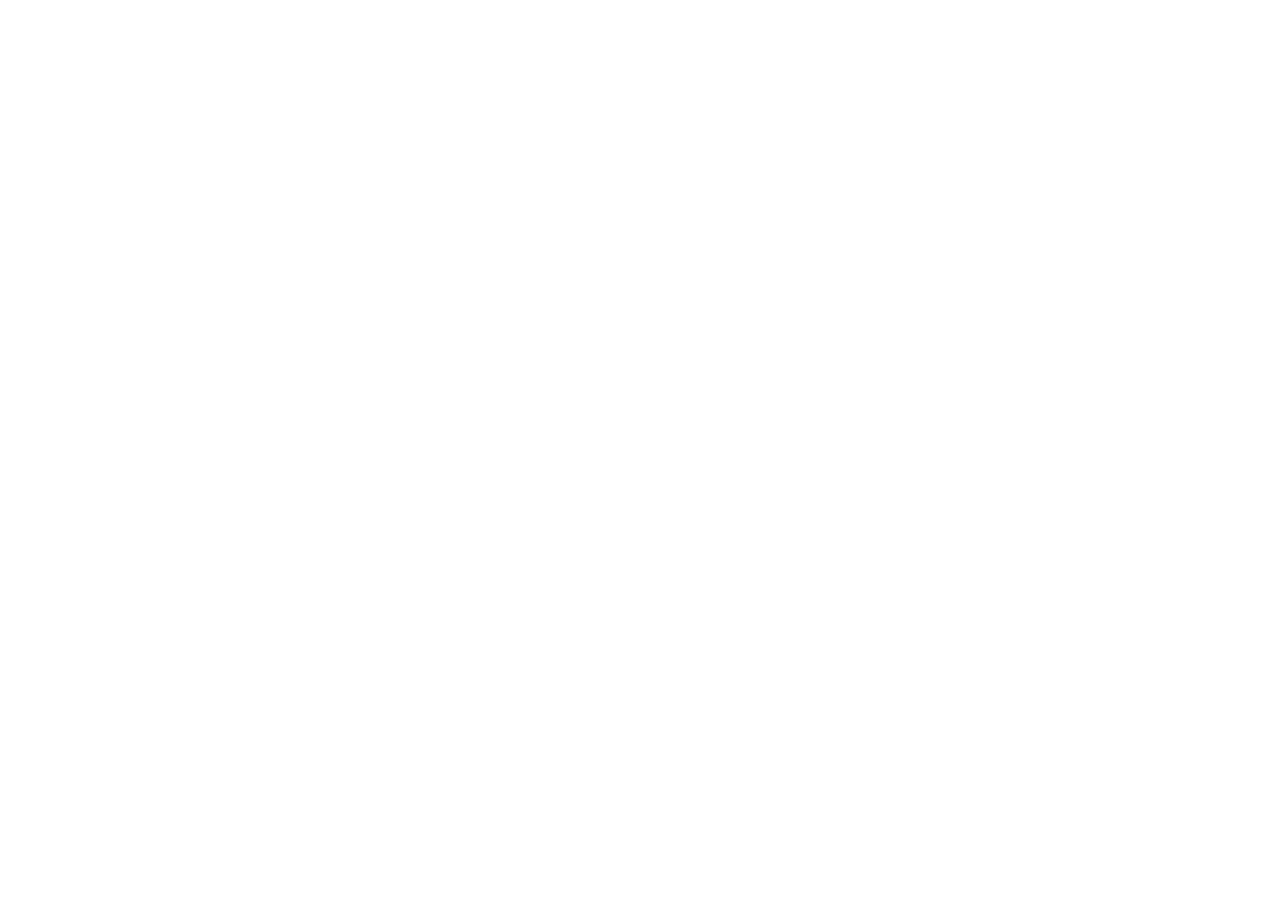
==== index.html @ 8d852d7c "primer commit" ====
<!DOCTYPE html>
<html lang="en">
<head>
    <meta charset="UTF-8">
    <meta http-equiv="X-UA-Compatible" content="IE=edge">
    <meta name="viewport" content="width=device-width, initial-scale=1.0">
    <title>Document</title>
</head>
<body>
    
</body>
</html>
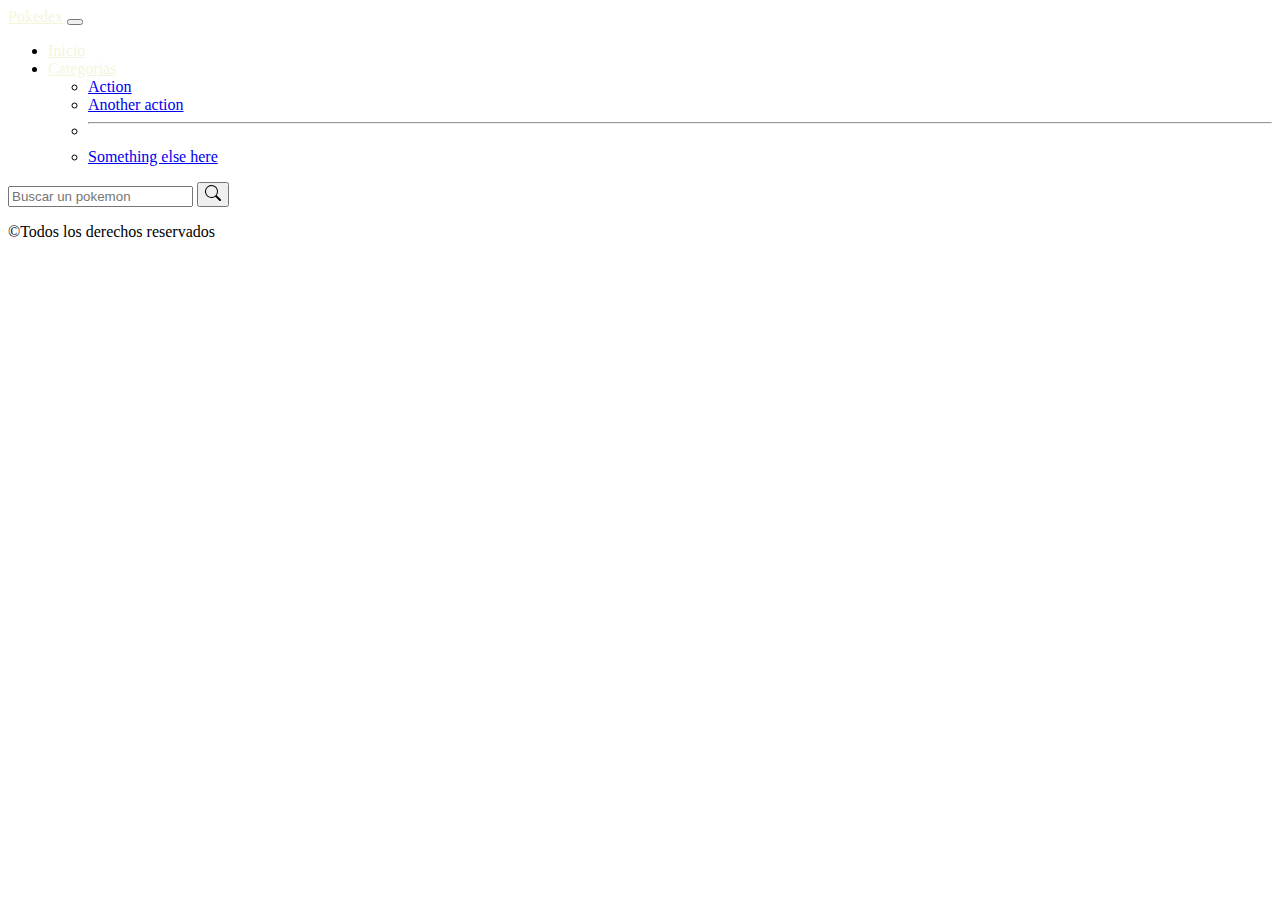
==== commit 68fb60a0: "codigo del navbar y el footer" ====
--- a/index.html
+++ b/index.html
@@ -1,12 +1,97 @@
 <!DOCTYPE html>
-<html lang="en">
-<head>
-    <meta charset="UTF-8">
-    <meta http-equiv="X-UA-Compatible" content="IE=edge">
-    <meta name="viewport" content="width=device-width, initial-scale=1.0">
-    <title>Document</title>
-</head>
-<body>
-    
-</body>
-</html>+<html lang="es">
+  <head>
+    <meta charset="UTF-8" />
+    <meta http-equiv="X-UA-Compatible" content="IE=edge" />
+    <meta name="viewport" content="width=device-width, initial-scale=1.0" />
+    <meta class="author" content="florencia palma" />
+    <meta class="keywords" content="pokemon, sitio informativo, animacion" />
+    <meta class="description" content="sitio informativo sobre pokemones" />
+    <link
+      href="https://cdn.jsdelivr.net/npm/bootstrap@5.2.0-beta1/dist/css/bootstrap.min.css"
+      rel="stylesheet"
+      integrity="sha384-0evHe/X+R7YkIZDRvuzKMRqM+OrBnVFBL6DOitfPri4tjfHxaWutUpFmBp4vmVor"
+      crossorigin="anonymous"
+    />
+    <link rel="stylesheet" href="style.css/style.css" />
+    <title>Pokedex</title>
+  </head>
+  <body>
+    <header>
+      <nav class="navbar navbar-expand-lg bg-danger">
+        <div class="container-fluid">
+          <a class="navbar-brand nav-color nav-link-active" href="#">Pokedex</a>
+          <button
+            class="navbar-toggler"
+            type="button"
+            data-bs-toggle="collapse"
+            data-bs-target="#navbarSupportedContent"
+            aria-controls="navbarSupportedContent"
+            aria-expanded="false"
+            aria-label="Toggle navigation"
+          >
+            <span class="navbar-toggler-icon"></span>
+          </button>
+          <div class="collapse navbar-collapse" id="navbarSupportedContent">
+            <ul class="navbar-nav me-auto mb-2 mb-lg-0">
+              <li class="nav-item">
+                <a class="nav-link nav-color" href="#">Inicio</a>
+              </li>
+              <li class="nav-item dropdown">
+                <a
+                  class="nav-link dropdown-toggle nav-color"
+                  href="#"
+                  id="navbarDropdown"
+                  role="button"
+                  data-bs-toggle="dropdown"
+                  aria-expanded="false"
+                >
+                  Categorias
+                </a>
+                <ul class="dropdown-menu" aria-labelledby="navbarDropdown">
+                  <li><a class="dropdown-item" href="#">Action</a></li>
+                  <li><a class="dropdown-item" href="#">Another action</a></li>
+                  <li><hr class="dropdown-divider" /></li>
+                  <li>
+                    <a class="dropdown-item" href="#">Something else here</a>
+                  </li>
+                </ul>
+              </li>
+            </ul>
+            <form class="d-flex" role="search">
+              <input
+                class="form-control me-2"
+                type="search"
+                placeholder="Buscar un pokemon"
+                aria-label="Search"
+              />
+              <button class="btn btn-outline-light" type="submit">
+                <svg
+                  xmlns="http://www.w3.org/2000/svg"
+                  width="16"
+                  height="16"
+                  fill="currentColor"
+                  class="bi bi-search"
+                  viewBox="0 0 16 16"
+                >
+                  <path
+                    d="M11.742 10.344a6.5 6.5 0 1 0-1.397 1.398h-.001c.03.04.062.078.098.115l3.85 3.85a1 1 0 0 0 1.415-1.414l-3.85-3.85a1.007 1.007 0 0 0-.115-.1zM12 6.5a5.5 5.5 0 1 1-11 0 5.5 5.5 0 0 1 11 0z"
+                  />
+                </svg>
+              </button>
+            </form>
+          </div>
+        </div>
+      </nav>
+    </header>
+    <main></main>
+    <footer class="bg-dark p-4 text-center">
+        <p class="text-light fs-5">&copy;Todos los derechos reservados</p>        
+    </footer>
+    <script
+      src="https://cdn.jsdelivr.net/npm/bootstrap@5.2.0-beta1/dist/js/bootstrap.bundle.min.js"
+      integrity="sha384-pprn3073KE6tl6bjs2QrFaJGz5/SUsLqktiwsUTF55Jfv3qYSDhgCecCxMW52nD2"
+      crossorigin="anonymous"
+    ></script>
+  </body>
+</html>
--- a/style.css/style.css
+++ b/style.css/style.css
@@ -0,0 +1,3 @@
+.nav-color{
+    color: beige;
+}
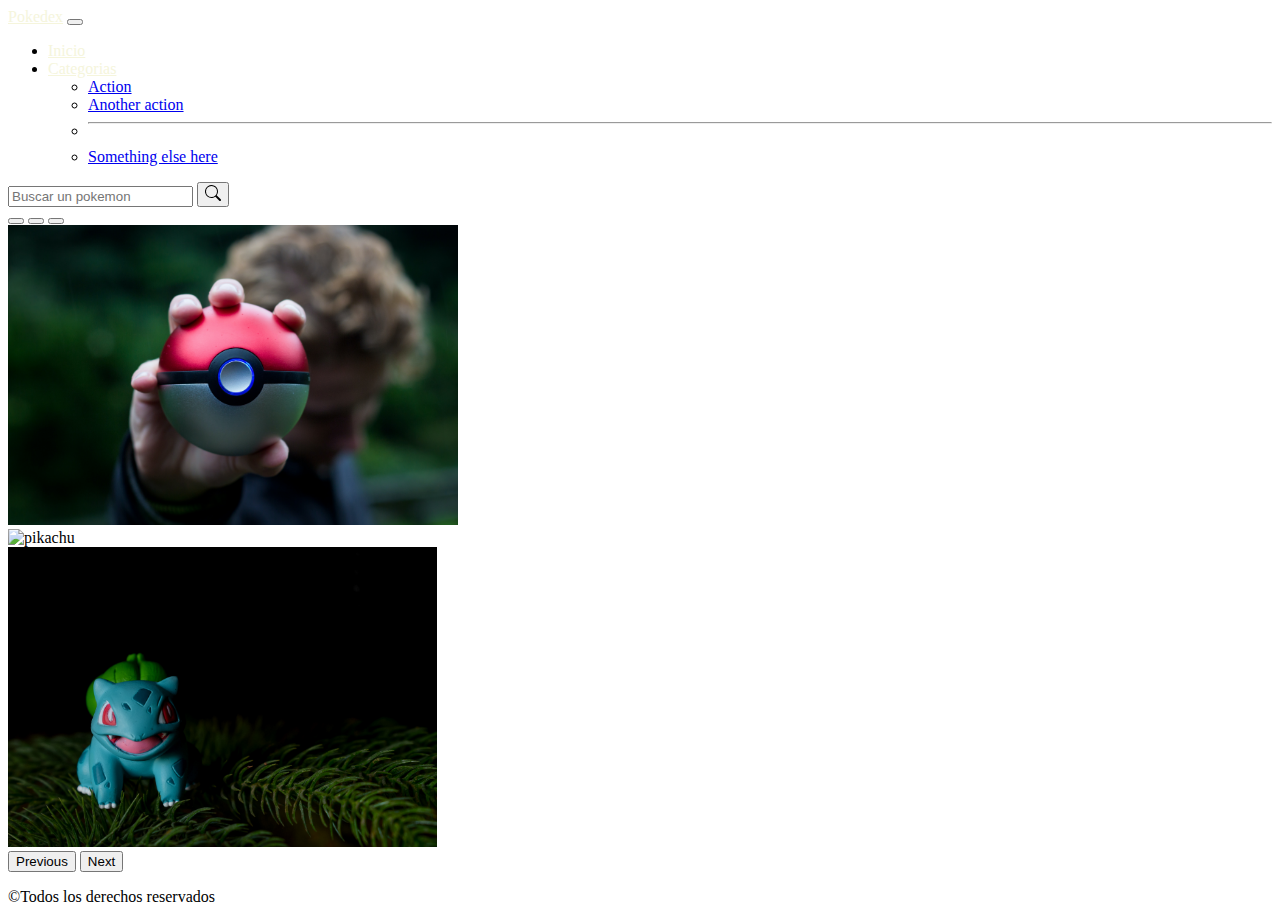
==== commit 7cee64be: "slider y carpetas css e img" ====
--- a/index.html
+++ b/index.html
@@ -84,9 +84,71 @@
         </div>
       </nav>
     </header>
-    <main></main>
+    <main>
+      <!-- slider -->
+      <section class="container mt-3 mb-4">
+        <div
+        id="carouselPokemon"
+        class="carousel slide"
+        data-bs-ride="true"
+      >
+        <div class="carousel-indicators">
+          <button
+            type="button"
+            data-bs-target="#carouselPokemon"
+            data-bs-slide-to="0"
+            class="active"
+            aria-current="true"
+            aria-label="Slide 1"
+          ></button>
+          <button
+            type="button"
+            data-bs-target="#carouselPokemon"
+            data-bs-slide-to="1"
+            aria-label="Slide 2"
+          ></button>
+          <button
+            type="button"
+            data-bs-target="#carouselPokemon"
+            data-bs-slide-to="2"
+            aria-label="Slide 3"
+          ></button>
+        </div>
+        <div class="carousel-inner">
+          <div class="carousel-item active">
+            <img src="img/pexels-vincent-ma-janssen-1310847 (1).jpg" class="d-block w-100" alt="fan" />
+          </div>
+          <div class="carousel-item">
+            <img src="img/pexels-mentatdgt-1049622.jpg" class="d-block w-100" alt="pikachu" />
+          </div>
+          <div class="carousel-item">
+            <img src="img/pexels-abhishek-rana-4188296.jpg" class="d-block w-100" alt="abhishek" />
+          </div>
+        </div>
+        <button
+          class="carousel-control-prev"
+          type="button"
+          data-bs-target="#carouselPokemon"
+          data-bs-slide="prev"
+        >
+          <span class="carousel-control-prev-icon" aria-hidden="true"></span>
+          <span class="visually-hidden">Previous</span>
+        </button>
+        <button
+          class="carousel-control-next"
+          type="button"
+          data-bs-target="#carouselPokemon"
+          data-bs-slide="next"
+        >
+          <span class="carousel-control-next-icon" aria-hidden="true"></span>
+          <span class="visually-hidden">Next</span>
+        </button>
+      </div>
+      </section>
+     
+    </main>
     <footer class="bg-dark p-4 text-center">
-        <p class="text-light fs-5">&copy;Todos los derechos reservados</p>        
+      <p class="text-light fs-5">&copy;Todos los derechos reservados</p>
     </footer>
     <script
       src="https://cdn.jsdelivr.net/npm/bootstrap@5.2.0-beta1/dist/js/bootstrap.bundle.min.js"
--- a/style.css/style.css
+++ b/style.css/style.css
@@ -1,3 +1,7 @@
 .nav-color{
     color: beige;
 }
+.carousel-inner img{
+    object-fit: cover;
+    height: 300px;
+}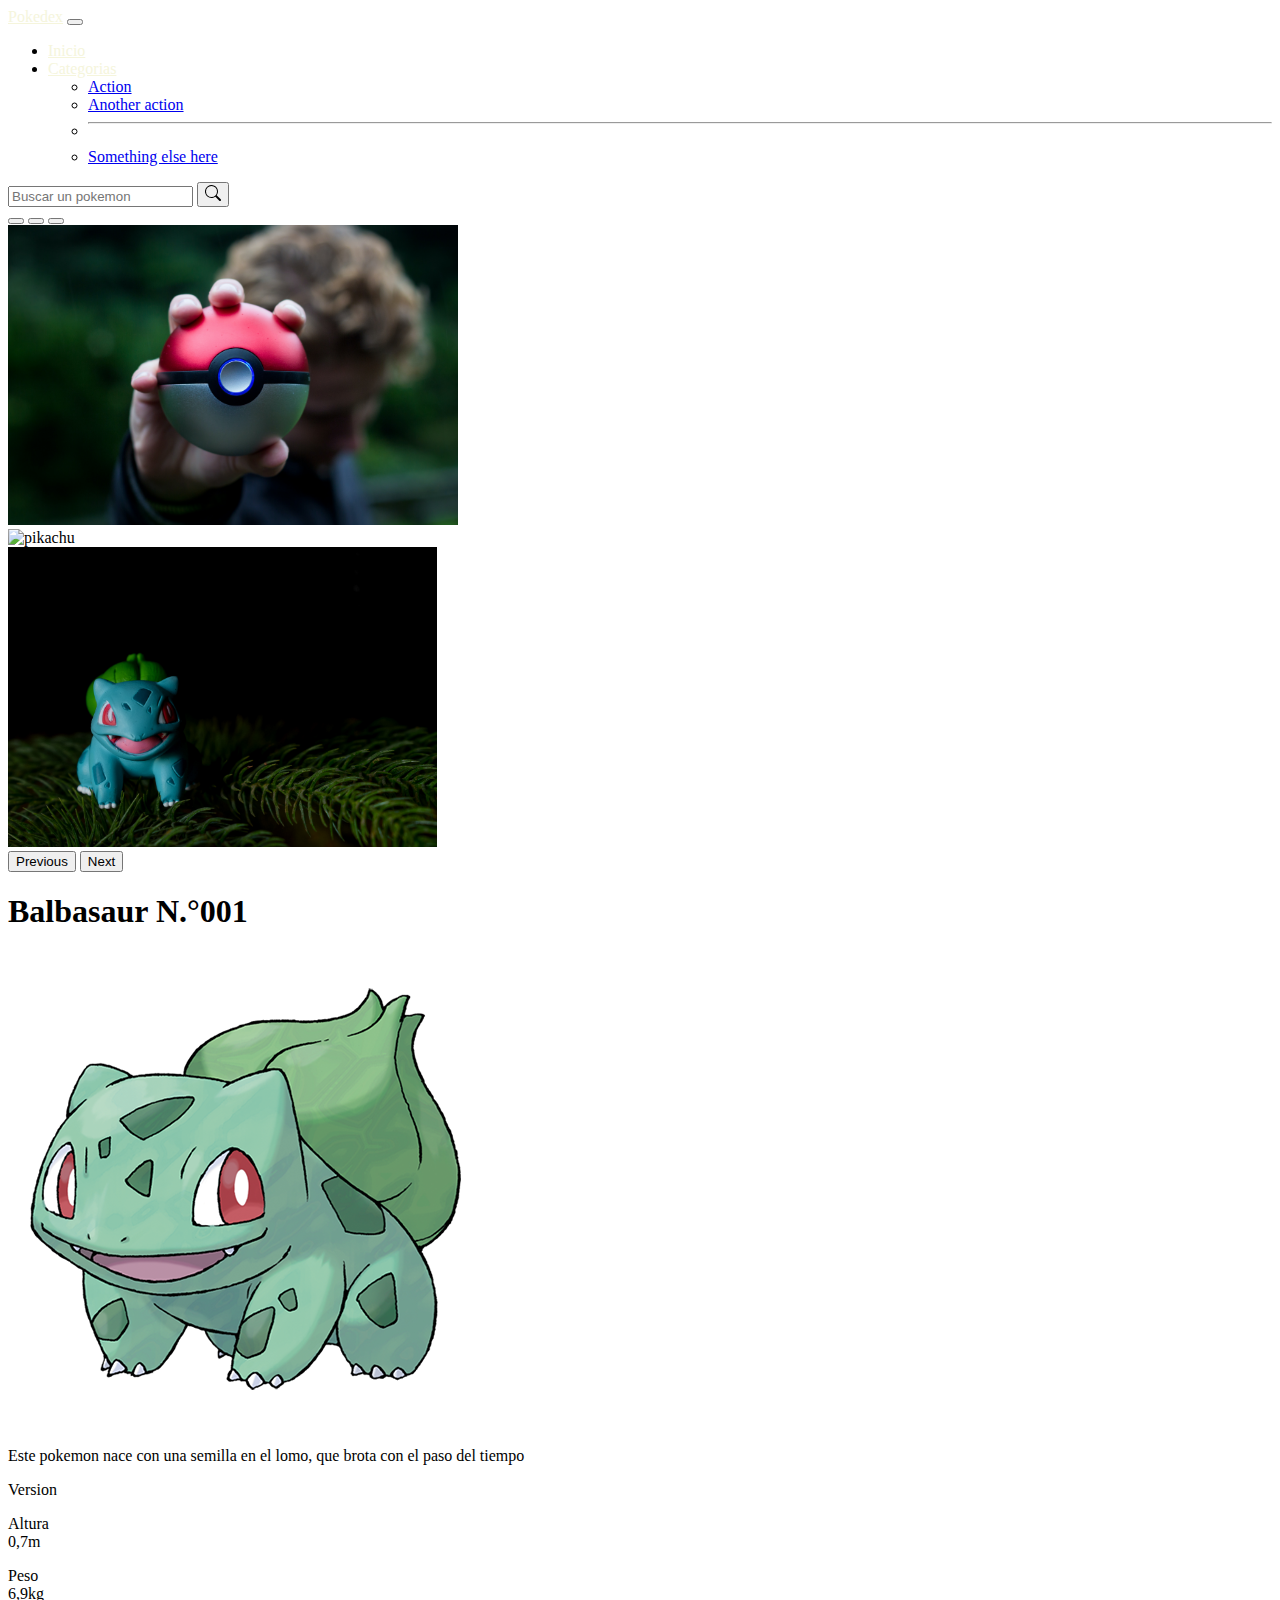
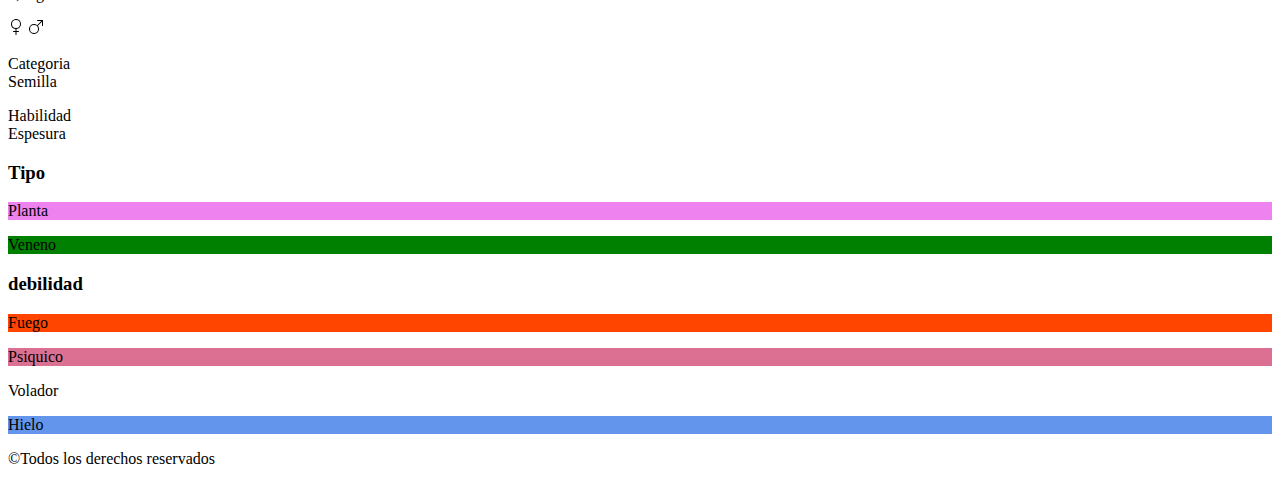
==== commit 233caba3: "maquetado primera seccion de detalle pokemon" ====
--- a/index.html
+++ b/index.html
@@ -20,7 +20,9 @@
     <header>
       <nav class="navbar navbar-expand-lg bg-danger">
         <div class="container-fluid">
-          <a class="navbar-brand nav-color nav-link-active" href="#">Pokedex</a>
+          <a class="navbar-brand nav-color nav-link-active" href="index.html"
+            >Pokedex</a
+          >
           <button
             class="navbar-toggler"
             type="button"
@@ -35,7 +37,9 @@
           <div class="collapse navbar-collapse" id="navbarSupportedContent">
             <ul class="navbar-nav me-auto mb-2 mb-lg-0">
               <li class="nav-item">
-                <a class="nav-link nav-color" href="#">Inicio</a>
+                <a class="nav-link nav-color" href="pages/inicio.html"
+                  >Inicio</a
+                >
               </li>
               <li class="nav-item dropdown">
                 <a
@@ -87,65 +91,149 @@
     <main>
       <!-- slider -->
       <section class="container mt-3 mb-4">
-        <div
-        id="carouselPokemon"
-        class="carousel slide"
-        data-bs-ride="true"
-      >
-        <div class="carousel-indicators">
+        <div id="carouselPokemon" class="carousel slide" data-bs-ride="true">
+          <div class="carousel-indicators">
+            <button
+              type="button"
+              data-bs-target="#carouselPokemon"
+              data-bs-slide-to="0"
+              class="active"
+              aria-current="true"
+              aria-label="Slide 1"
+            ></button>
+            <button
+              type="button"
+              data-bs-target="#carouselPokemon"
+              data-bs-slide-to="1"
+              aria-label="Slide 2"
+            ></button>
+            <button
+              type="button"
+              data-bs-target="#carouselPokemon"
+              data-bs-slide-to="2"
+              aria-label="Slide 3"
+            ></button>
+          </div>
+          <div class="carousel-inner">
+            <div class="carousel-item active">
+              <img
+                src="img/pexels-vincent-ma-janssen-1310847 (1).jpg"
+                class="d-block w-100"
+                alt="fan"
+              />
+            </div>
+            <div class="carousel-item">
+              <img
+                src="img/pexels-mentatdgt-1049622.jpg"
+                class="d-block w-100"
+                alt="pikachu"
+              />
+            </div>
+            <div class="carousel-item">
+              <img
+                src="img/pexels-abhishek-rana-4188296.jpg"
+                class="d-block w-100"
+                alt="abhishek"
+              />
+            </div>
+          </div>
           <button
+            class="carousel-control-prev"
             type="button"
             data-bs-target="#carouselPokemon"
-            data-bs-slide-to="0"
-            class="active"
-            aria-current="true"
-            aria-label="Slide 1"
-          ></button>
+            data-bs-slide="prev"
+          >
+            <span class="carousel-control-prev-icon" aria-hidden="true"></span>
+            <span class="visually-hidden">Previous</span>
+          </button>
           <button
+            class="carousel-control-next"
             type="button"
             data-bs-target="#carouselPokemon"
-            data-bs-slide-to="1"
-            aria-label="Slide 2"
-          ></button>
-          <button
-            type="button"
-            data-bs-target="#carouselPokemon"
-            data-bs-slide-to="2"
-            aria-label="Slide 3"
-          ></button>
-        </div>
-        <div class="carousel-inner">
-          <div class="carousel-item active">
-            <img src="img/pexels-vincent-ma-janssen-1310847 (1).jpg" class="d-block w-100" alt="fan" />
-          </div>
-          <div class="carousel-item">
-            <img src="img/pexels-mentatdgt-1049622.jpg" class="d-block w-100" alt="pikachu" />
-          </div>
-          <div class="carousel-item">
-            <img src="img/pexels-abhishek-rana-4188296.jpg" class="d-block w-100" alt="abhishek" />
-          </div>
-        </div>
-        <button
-          class="carousel-control-prev"
-          type="button"
-          data-bs-target="#carouselPokemon"
-          data-bs-slide="prev"
-        >
-          <span class="carousel-control-prev-icon" aria-hidden="true"></span>
-          <span class="visually-hidden">Previous</span>
-        </button>
-        <button
-          class="carousel-control-next"
-          type="button"
-          data-bs-target="#carouselPokemon"
-          data-bs-slide="next"
-        >
-          <span class="carousel-control-next-icon" aria-hidden="true"></span>
-          <span class="visually-hidden">Next</span>
-        </button>
+            data-bs-slide="next"
+          >
+            <span class="carousel-control-next-icon" aria-hidden="true"></span>
+            <span class="visually-hidden">Next</span>
+          </button>
+        </div>
+      </section>
+      <h1>Balbasaur <span class="text-secondary"> N.°001</span></h1>
+      <div class="row pokemon-info">
+        <div class="col-sm-12 col-md-6">
+          <img src="/img/bulbasaur.png" alt="bulbasaur" />
+        </div>
+        <div class="card col-sm-12 col-md-6">
+          <p>
+            Este pokemon nace con una semilla en el lomo, que brota con el paso
+            del tiempo
+          </p>
+          <div class="bg-primary text-light rounded">
+            <div class="card-header">Version</div>
+            <div class="card-body d-flex justify-content-around">
+                <div>
+                    <p>
+                        Altura <br />
+                        0,7m
+                      </p>
+                      <p>
+                        Peso <br />
+                        6,9kg
+                      </p>
+                      <p>
+                        <svg
+                          xmlns="http://www.w3.org/2000/svg"
+                          width="16"
+                          height="16"
+                          fill="currentColor"
+                          class="bi bi-gender-female"
+                          viewBox="0 0 16 16"
+                        >
+                          <path
+                            fill-rule="evenodd"
+                            d="M8 1a4 4 0 1 0 0 8 4 4 0 0 0 0-8zM3 5a5 5 0 1 1 5.5 4.975V12h2a.5.5 0 0 1 0 1h-2v2.5a.5.5 0 0 1-1 0V13h-2a.5.5 0 0 1 0-1h2V9.975A5 5 0 0 1 3 5z"
+                          />
+                        </svg>
+                        <svg
+                          xmlns="http://www.w3.org/2000/svg"
+                          width="16"
+                          height="16"
+                          fill="currentColor"
+                          class="bi bi-gender-male"
+                          viewBox="0 0 16 16"
+                        >
+                          <path
+                            fill-rule="evenodd"
+                            d="M9.5 2a.5.5 0 0 1 0-1h5a.5.5 0 0 1 .5.5v5a.5.5 0 0 1-1 0V2.707L9.871 6.836a5 5 0 1 1-.707-.707L13.293 2H9.5zM6 6a4 4 0 1 0 0 8 4 4 0 0 0 0-8z"
+                          />
+                        </svg>
+                      </p>
+                </div>
+                <div>
+                    <p>
+                        Categoria <br />
+                        Semilla
+                      </p>
+                      <p>
+                        Habilidad <br />
+                        Espesura
+                      </p>
+                </div> 
+            </div>
+          </div>
+          <div>
+            <h3>Tipo</h3>
+            <p class="badge badge-planta">Planta</p>
+            <p class="badge badge-veneno">Veneno</p>
+            <h3>debilidad</h3>
+            <p class="badge badge-fuego">Fuego</p>
+            <p class="badge badge-psiquico">Psiquico</p>
+            <p class="badge bg-secondary">Volador</p>
+            <p class="badge badge-agua">Hielo</p>
+          </div>
+        </div>
       </div>
-      </section>
-     
+
+      <section></section>
     </main>
     <footer class="bg-dark p-4 text-center">
       <p class="text-light fs-5">&copy;Todos los derechos reservados</p>
--- a/style.css/style.css
+++ b/style.css/style.css
@@ -4,4 +4,19 @@
 .carousel-inner img{
     object-fit: cover;
     height: 300px;
+}
+.badge-fuego{
+    background-color: orangered;
+}
+.badge-agua{
+    background-color: cornflowerblue;
+}
+.badge-veneno{
+    background-color: green;
+}
+.badge-planta{
+    background-color: violet;
+}
+.badge-psiquico{
+    background-color: palevioletred;
 }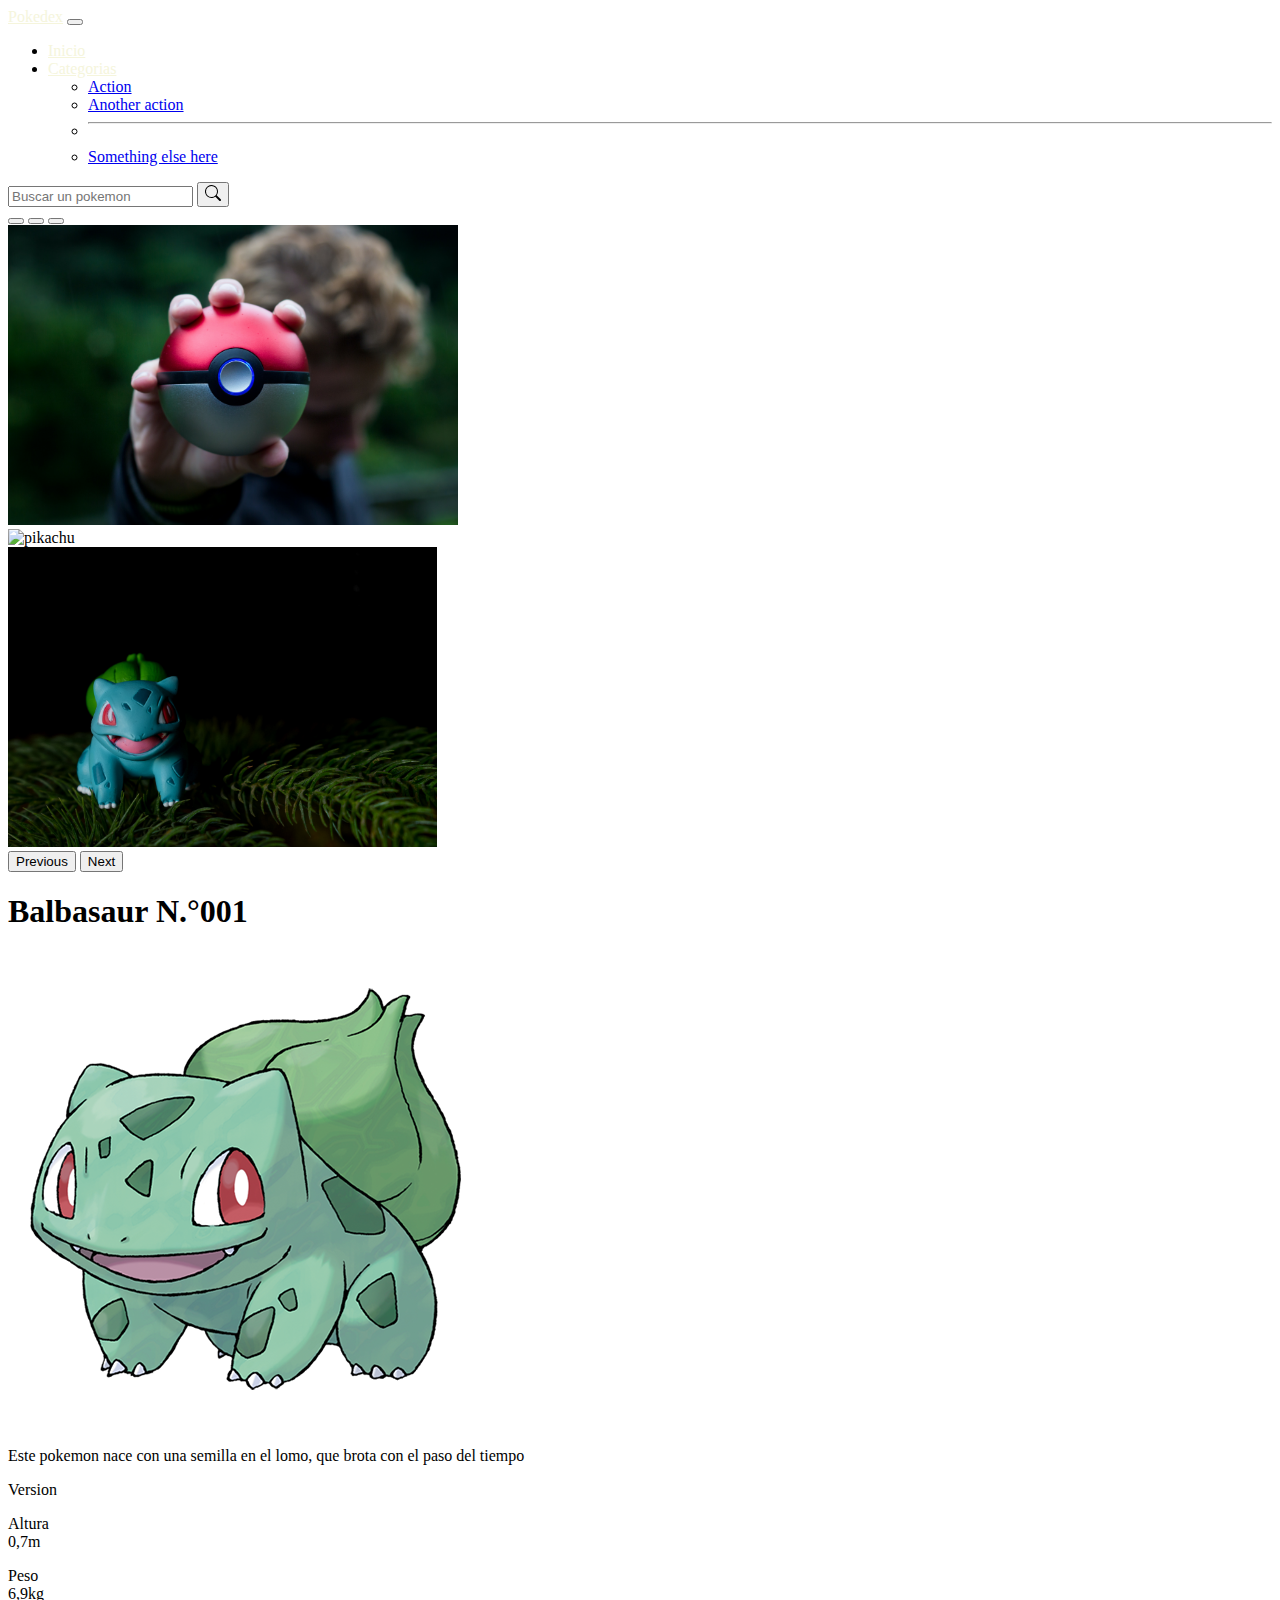
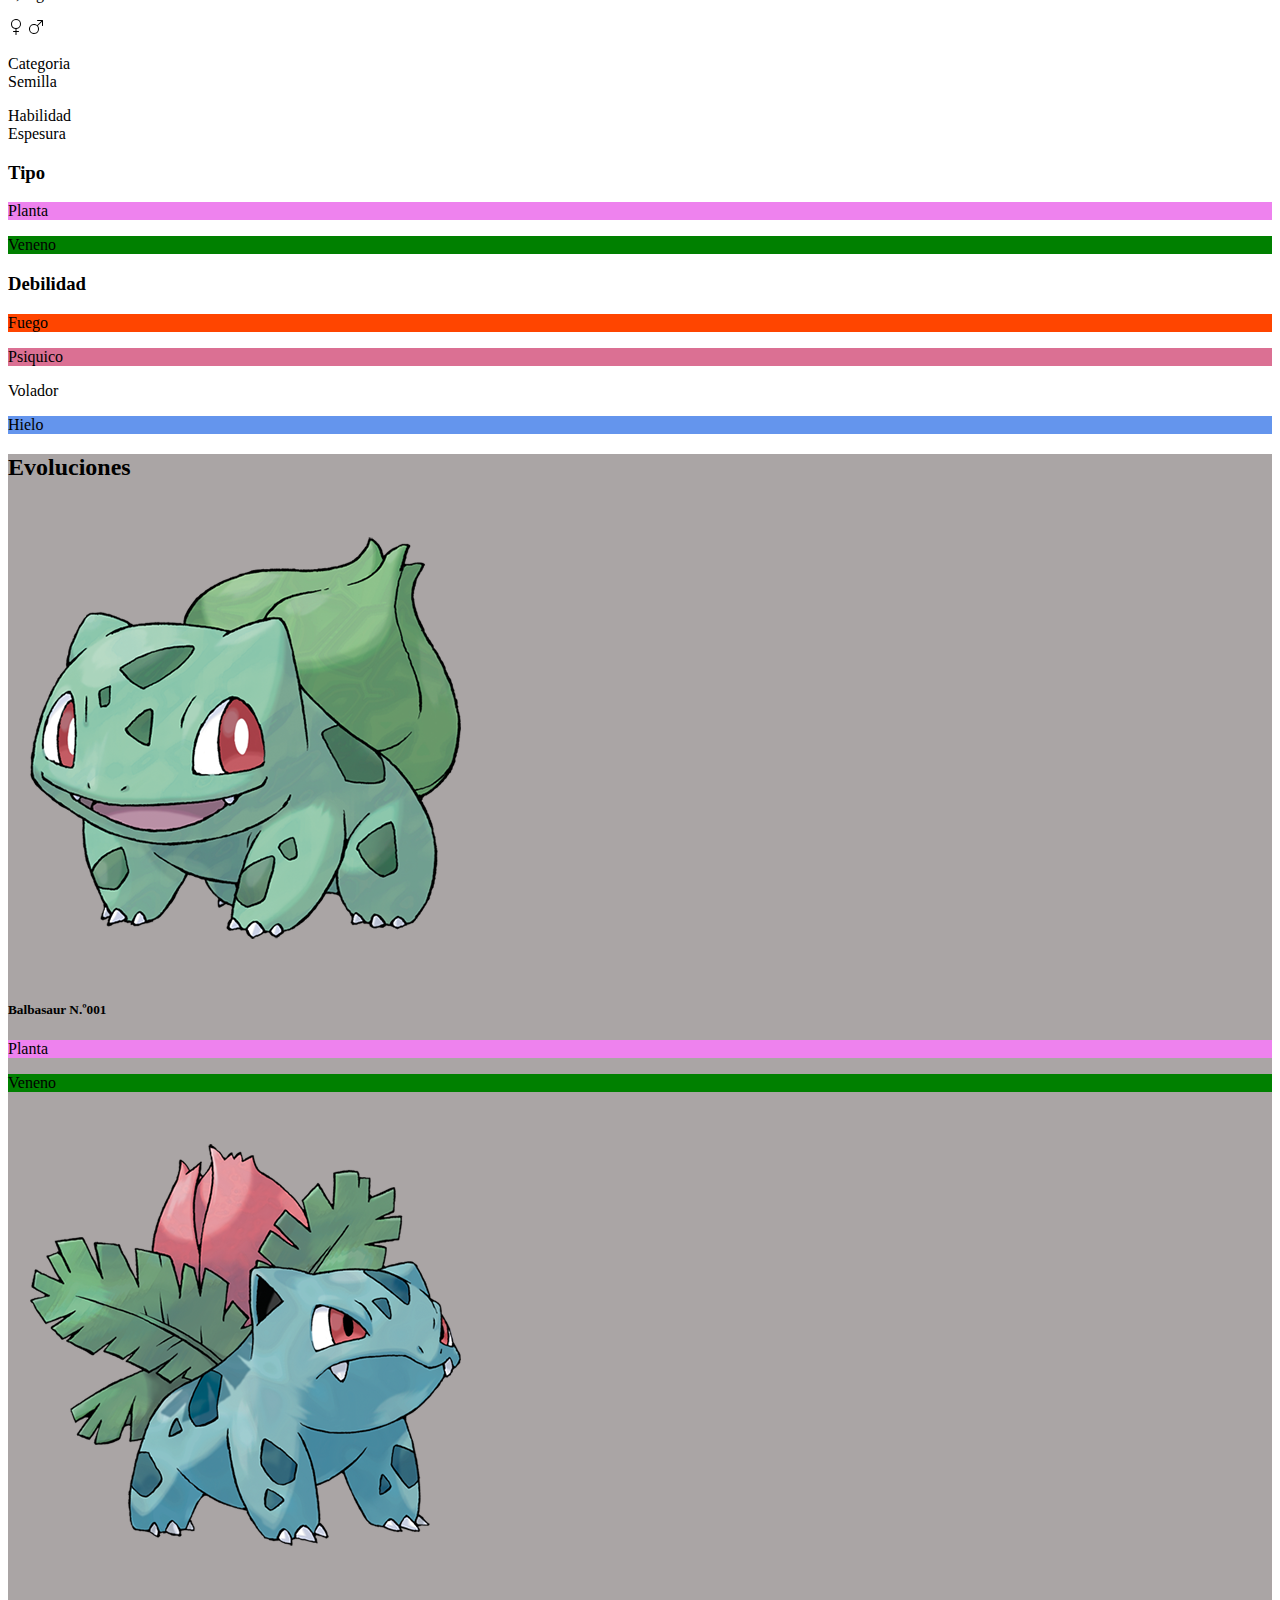
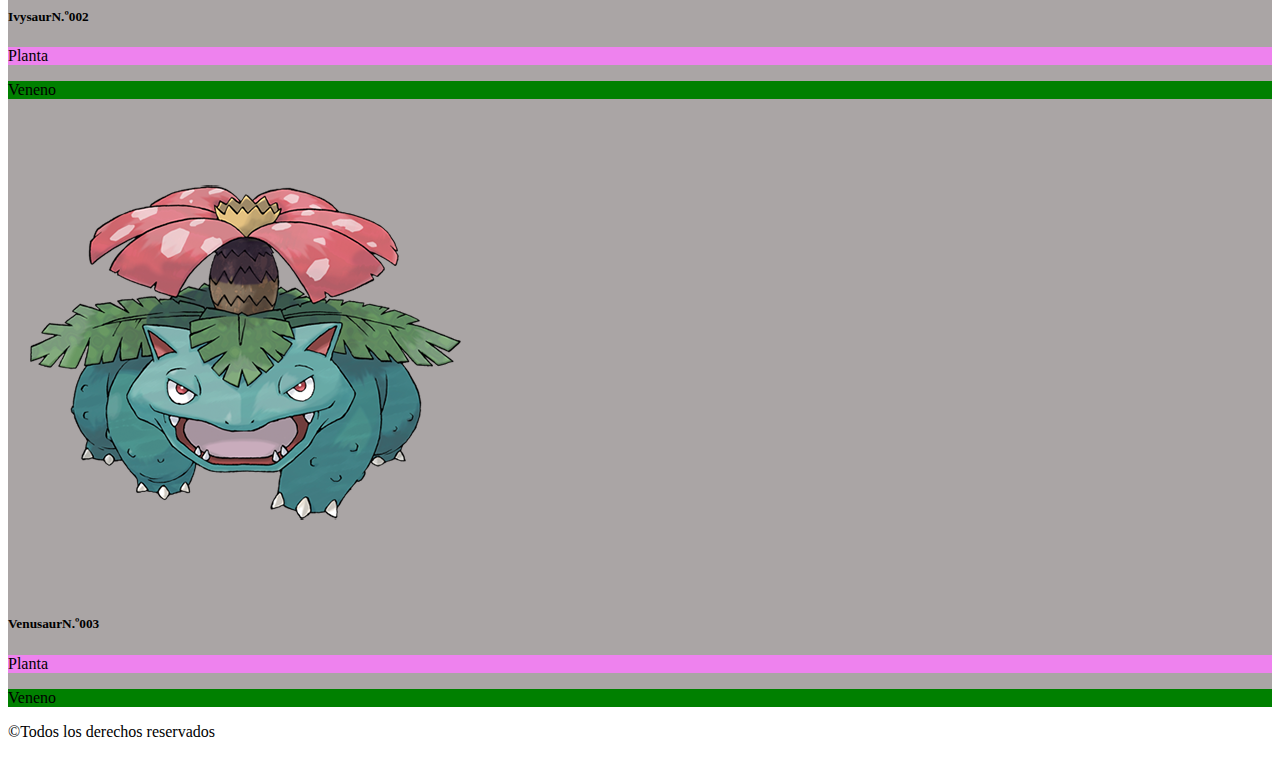
==== commit 9e5fd573: "codigo pagina de informacion de pokemon" ====
--- a/index.html
+++ b/index.html
@@ -157,85 +157,121 @@
           </button>
         </div>
       </section>
-      <h1>Balbasaur <span class="text-secondary"> N.°001</span></h1>
-      <div class="row pokemon-info">
-        <div class="col-sm-12 col-md-6">
-          <img src="/img/bulbasaur.png" alt="bulbasaur" />
+      <section class="container border border-secondary rounded">
+        <h1 class="text-center mb-5 mt-3">Balbasaur <span class="text-secondary"> N.°001</span></h1>
+        <div class="row pokemon-info p-3">
+          <div class="col-sm-12 col-md-6">
+            <img src="/img/bulbasaur.png" alt="bulbasaur" class="img-fluid"/>
+          </div>
+          <div class="card card-balbasaur col-sm-12 col-md-6">
+            <p>
+              Este pokemon nace con una semilla en el lomo, que brota con el paso
+              del tiempo
+            </p>
+            <div class="bg-primary text-light rounded">
+              <div class="card-header">Version</div>
+              <div class="card-body d-flex justify-content-around">
+                  <div>
+                      <p>
+                          Altura <br />
+                          0,7m
+                        </p>
+                        <p>
+                          Peso <br />
+                          6,9kg
+                        </p>
+                        <p>
+                          <svg
+                            xmlns="http://www.w3.org/2000/svg"
+                            width="16"
+                            height="16"
+                            fill="currentColor"
+                            class="bi bi-gender-female"
+                            viewBox="0 0 16 16"
+                          >
+                            <path
+                              fill-rule="evenodd"
+                              d="M8 1a4 4 0 1 0 0 8 4 4 0 0 0 0-8zM3 5a5 5 0 1 1 5.5 4.975V12h2a.5.5 0 0 1 0 1h-2v2.5a.5.5 0 0 1-1 0V13h-2a.5.5 0 0 1 0-1h2V9.975A5 5 0 0 1 3 5z"
+                            />
+                          </svg>
+                          <svg
+                            xmlns="http://www.w3.org/2000/svg"
+                            width="16"
+                            height="16"
+                            fill="currentColor"
+                            class="bi bi-gender-male"
+                            viewBox="0 0 16 16"
+                          >
+                            <path
+                              fill-rule="evenodd"
+                              d="M9.5 2a.5.5 0 0 1 0-1h5a.5.5 0 0 1 .5.5v5a.5.5 0 0 1-1 0V2.707L9.871 6.836a5 5 0 1 1-.707-.707L13.293 2H9.5zM6 6a4 4 0 1 0 0 8 4 4 0 0 0 0-8z"
+                            />
+                          </svg>
+                        </p>
+                  </div>
+                  <div>
+                      <p>
+                          Categoria <br />
+                          Semilla
+                        </p>
+                        <p>
+                          Habilidad <br />
+                          Espesura
+                        </p>
+                  </div> 
+              </div>
+            </div>
+            <div>
+              <h3 class="mt-3">Tipo</h3>
+              <p class="badge badge-planta">Planta</p>
+              <p class="badge badge-veneno">Veneno</p>
+              <h3>  Debilidad</h3>
+              <p class="badge badge-fuego">Fuego</p>
+              <p class="badge badge-psiquico">Psiquico</p>
+              <p class="badge bg-secondary">Volador</p>
+              <p class="badge badge-agua">Hielo</p>
+            </div>
+          </div>
         </div>
-        <div class="card col-sm-12 col-md-6">
-          <p>
-            Este pokemon nace con una semilla en el lomo, que brota con el paso
-            del tiempo
-          </p>
-          <div class="bg-primary text-light rounded">
-            <div class="card-header">Version</div>
-            <div class="card-body d-flex justify-content-around">
-                <div>
-                    <p>
-                        Altura <br />
-                        0,7m
-                      </p>
-                      <p>
-                        Peso <br />
-                        6,9kg
-                      </p>
-                      <p>
-                        <svg
-                          xmlns="http://www.w3.org/2000/svg"
-                          width="16"
-                          height="16"
-                          fill="currentColor"
-                          class="bi bi-gender-female"
-                          viewBox="0 0 16 16"
-                        >
-                          <path
-                            fill-rule="evenodd"
-                            d="M8 1a4 4 0 1 0 0 8 4 4 0 0 0 0-8zM3 5a5 5 0 1 1 5.5 4.975V12h2a.5.5 0 0 1 0 1h-2v2.5a.5.5 0 0 1-1 0V13h-2a.5.5 0 0 1 0-1h2V9.975A5 5 0 0 1 3 5z"
-                          />
-                        </svg>
-                        <svg
-                          xmlns="http://www.w3.org/2000/svg"
-                          width="16"
-                          height="16"
-                          fill="currentColor"
-                          class="bi bi-gender-male"
-                          viewBox="0 0 16 16"
-                        >
-                          <path
-                            fill-rule="evenodd"
-                            d="M9.5 2a.5.5 0 0 1 0-1h5a.5.5 0 0 1 .5.5v5a.5.5 0 0 1-1 0V2.707L9.871 6.836a5 5 0 1 1-.707-.707L13.293 2H9.5zM6 6a4 4 0 1 0 0 8 4 4 0 0 0 0-8z"
-                          />
-                        </svg>
-                      </p>
+        <section class="seccion-detalle rounded p-3 mb-3">
+          <h2>Evoluciones</h2>
+          <div class="row">
+            <div class="col-sm-12 col-md-4">
+              <div class="card card-evolucion">
+                <img src="/img/bulbasaur.png" class="card-img-top" alt="Balbasaur"/>
+                <div class="card-body">
+                  <h5 class="card-title">Balbasaur <span class="text-secundary">N.º001</span></h5>
+                  <p class="badge badge-planta">Planta</p>
+                  <p class="badge badge-veneno">Veneno</p>
                 </div>
-                <div>
-                    <p>
-                        Categoria <br />
-                        Semilla
-                      </p>
-                      <p>
-                        Habilidad <br />
-                        Espesura
-                      </p>
-                </div> 
-            </div>
-          </div>
-          <div>
-            <h3>Tipo</h3>
-            <p class="badge badge-planta">Planta</p>
-            <p class="badge badge-veneno">Veneno</p>
-            <h3>debilidad</h3>
-            <p class="badge badge-fuego">Fuego</p>
-            <p class="badge badge-psiquico">Psiquico</p>
-            <p class="badge bg-secondary">Volador</p>
-            <p class="badge badge-agua">Hielo</p>
-          </div>
-        </div>
-      </div>
-
-      <section></section>
+              </div>
+            </div>
+            <div class="col-sm-12 col-md-4">
+              <div class="card card-evolucion">
+                <img src="/img/ivysaur.png" class="card-img-top" alt="Ivysaur"/>
+                <div class="card-body">
+                  <h5 class="card-title">Ivysaur<span class="text-secundary">N.º002</span></h5>
+                  <p class="badge badge-planta">Planta</p>
+                  <p class="badge badge-veneno">Veneno</p>
+                </div>
+              </div>
+            </div>
+            <div class="col-sm-12 col-md-4">
+              <div class="card card-evolucion">
+                <img src="/img/venusaur.png" class="card-img-top" alt="Venusaur"/>
+                <div class="card-body">
+                  <h5 class="card-title">Venusaur<span class="text-secundary">N.º003</span></h5>
+                  <p class="badge badge-planta">Planta</p>
+                  <p class="badge badge-veneno">Veneno</p>
+                </div>
+              </div>
+            </div>
+            </div>
+          </div>
+        </section>
+      </section>
     </main>
-    <footer class="bg-dark p-4 text-center">
+    <footer class="bg-dark p-4 mt-4 text-center">
       <p class="text-light fs-5">&copy;Todos los derechos reservados</p>
     </footer>
     <script
--- a/style.css/style.css
+++ b/style.css/style.css
@@ -19,4 +19,16 @@
 }
 .badge-psiquico{
     background-color: palevioletred;
+}
+.seccion-detalle{
+    background-color: rgb(170, 165, 165);
+}
+
+.card-evolucion{
+  background-color: rgb(170, 165, 165);
+  border-color: rgb(170, 165, 165);
+}
+
+.card-balbasaur{
+    border: none;
 }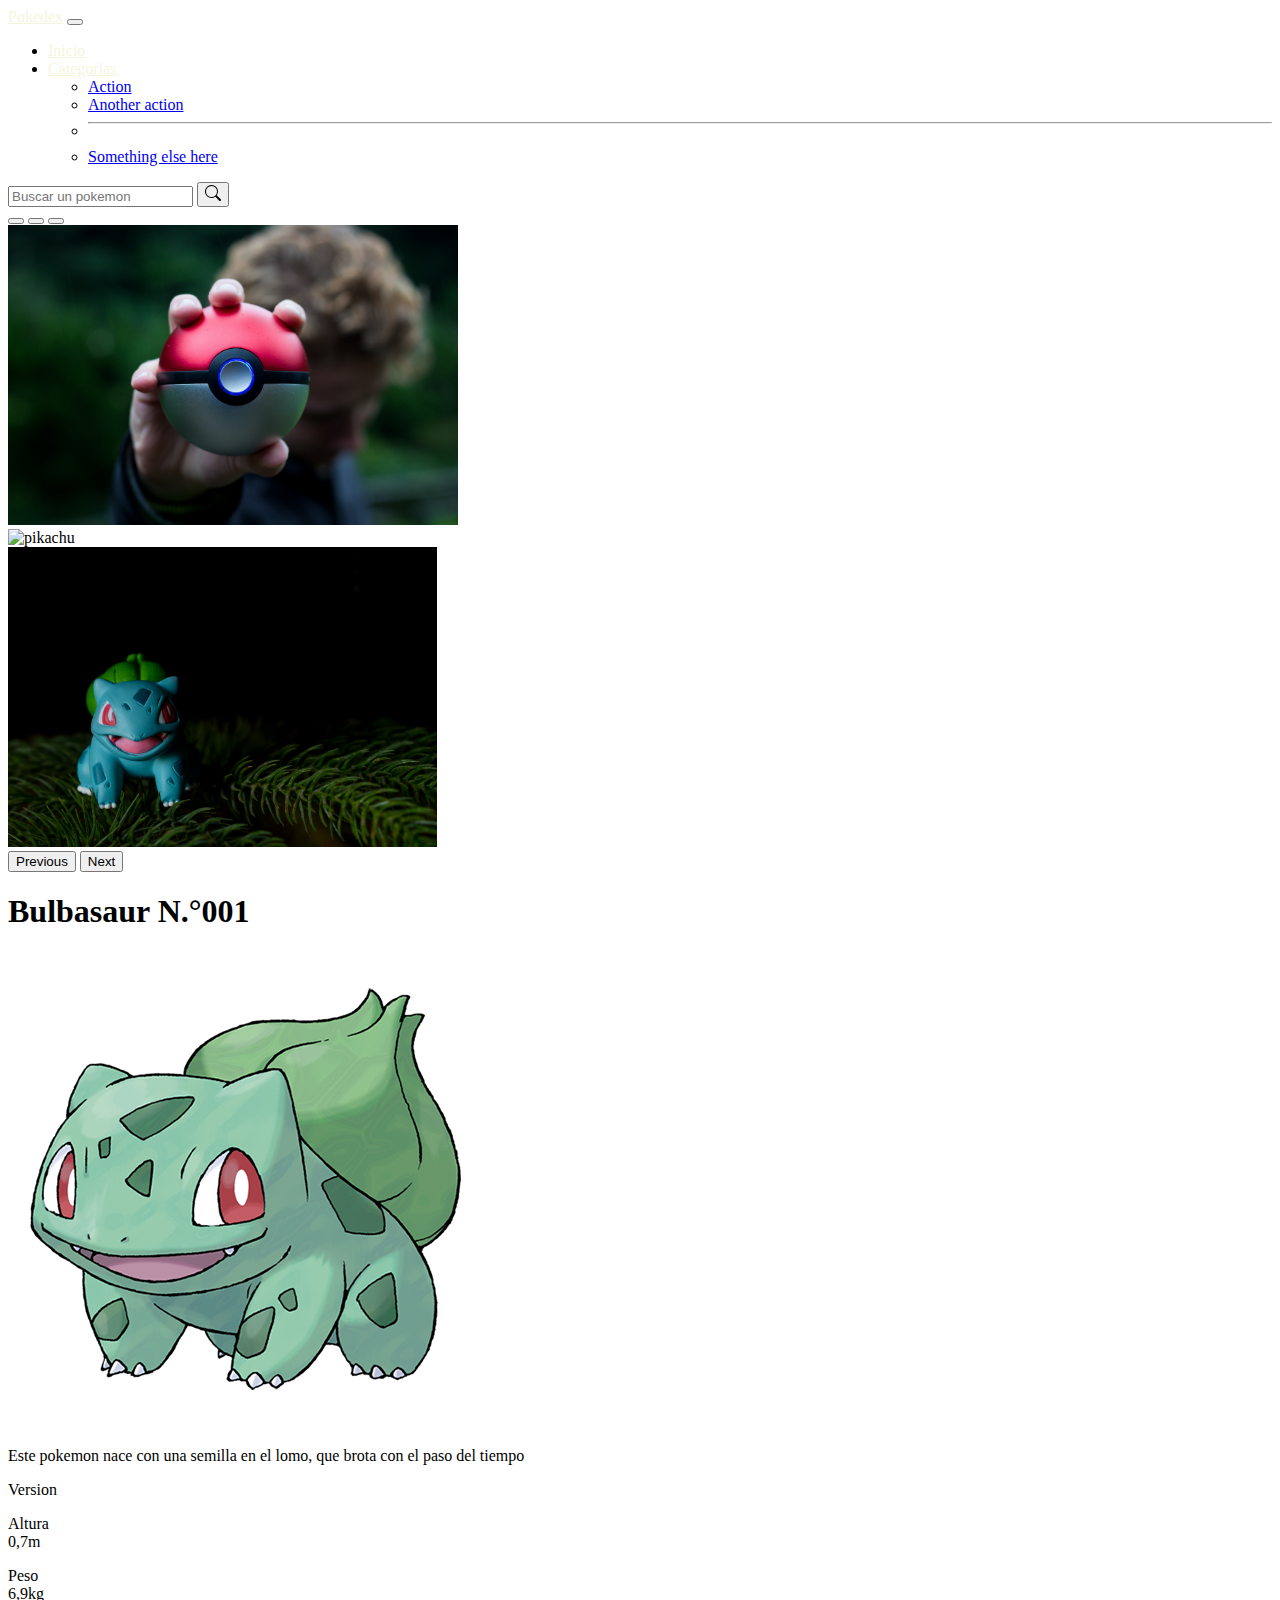
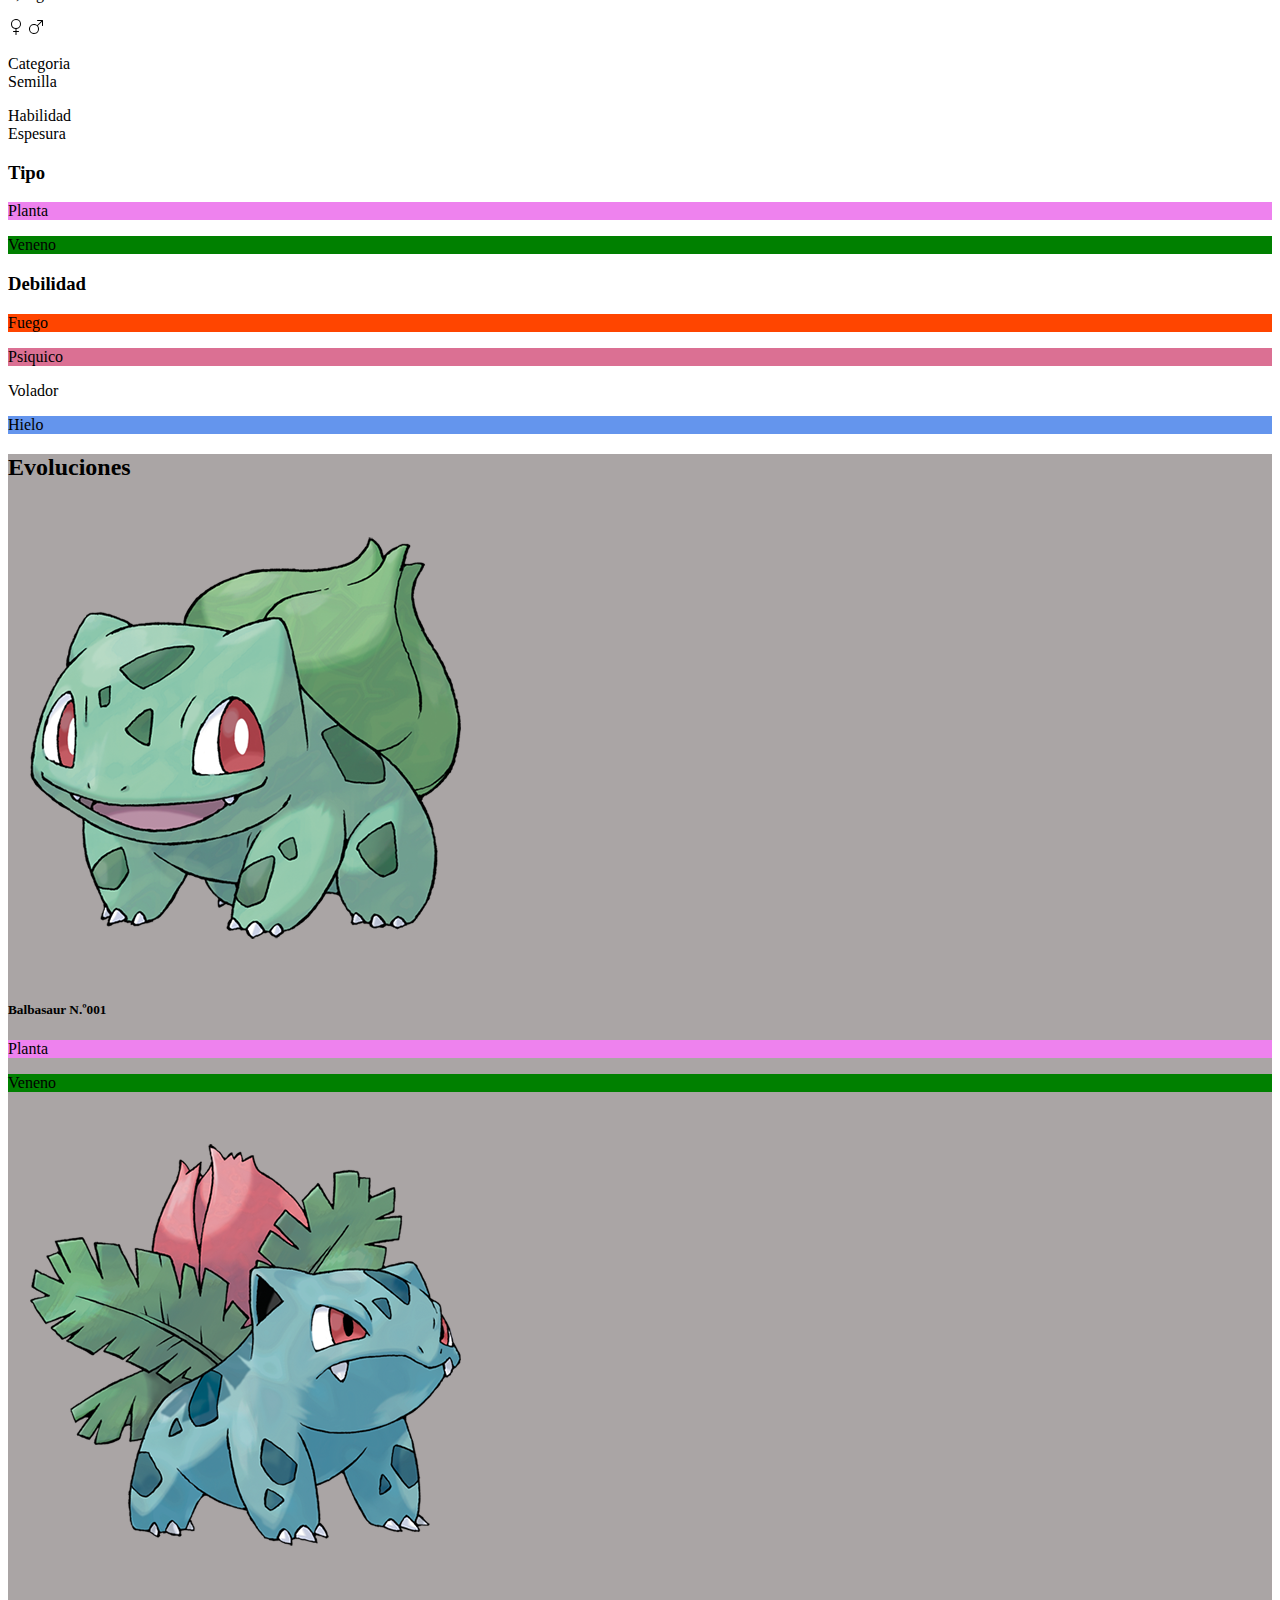
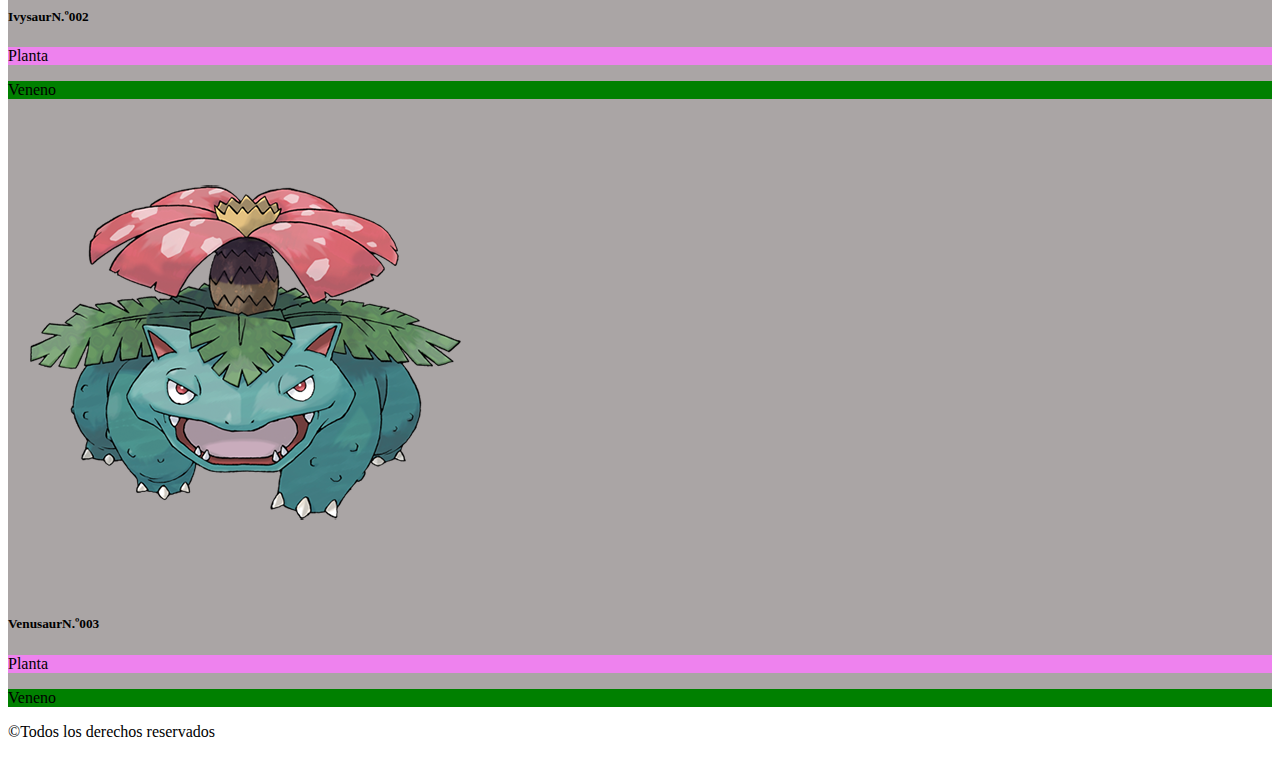
==== commit 4e2514f0: "ultimo cambio en titulos y links" ====
--- a/index.html
+++ b/index.html
@@ -158,7 +158,7 @@
         </div>
       </section>
       <section class="container border border-secondary rounded">
-        <h1 class="text-center mb-5 mt-3">Balbasaur <span class="text-secondary"> N.°001</span></h1>
+        <h1 class="text-center mb-5 mt-3">Bulbasaur <span class="text-secondary"> N.°001</span></h1>
         <div class="row pokemon-info p-3">
           <div class="col-sm-12 col-md-6">
             <img src="/img/bulbasaur.png" alt="bulbasaur" class="img-fluid"/>
